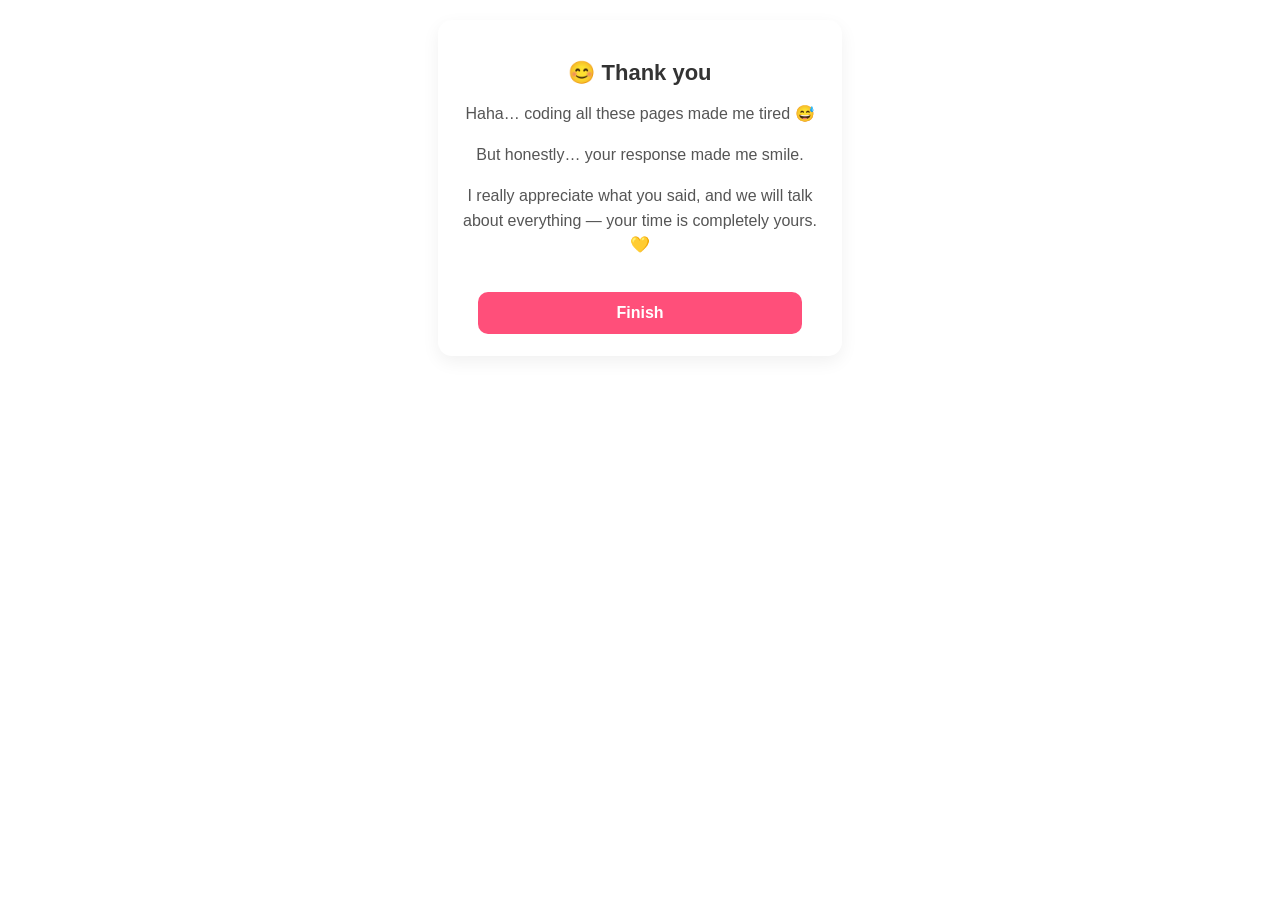
==== page8A.html @ 3210d416 "Update and rename page8a.html to page8A.html" ====
<!DOCTYPE html>
<html lang="en">
<head>
<meta charset="UTF-8">
<meta name="viewport" content="width=device-width, initial-scale=1.0">
<title>Response A</title>

<style>
body {
  background: #ffffff;
  margin: 0;
  font-family: Arial, sans-serif;
  padding: 20px;
  text-align: center;
}

.card {
  max-width: 360px;
  margin: auto;
  background: #fff;
  border-radius: 14px;
  padding: 22px;
  box-shadow: 0 6px 18px rgba(0,0,0,0.06);
}

h2 {
  font-size: 22px;
  margin-bottom: 10px;
  color: #333;
}

p {
  font-size: 16px;
  color: #555;
  line-height: 1.55;
}

button {
  width: 90%;
  margin-top: 18px;
  padding: 12px;
  border: none;
  border-radius: 10px;
  background: #ff4f7a;
  color: white;
  font-size: 16px;
  font-weight: 600;
  cursor: pointer;
}
</style>
</head>

<body>

<div class="card">
  <h2>😊 Thank you</h2>

  <p>Haha… coding all these pages made me tired 😅</p>

  <p>But honestly… your response made me smile.</p>

  <p>I really appreciate what you said, and we will talk about everything — your time is completely yours. 💛</p>

  <button onclick="window.close()">Finish</button>
</div>

</body>
</html>
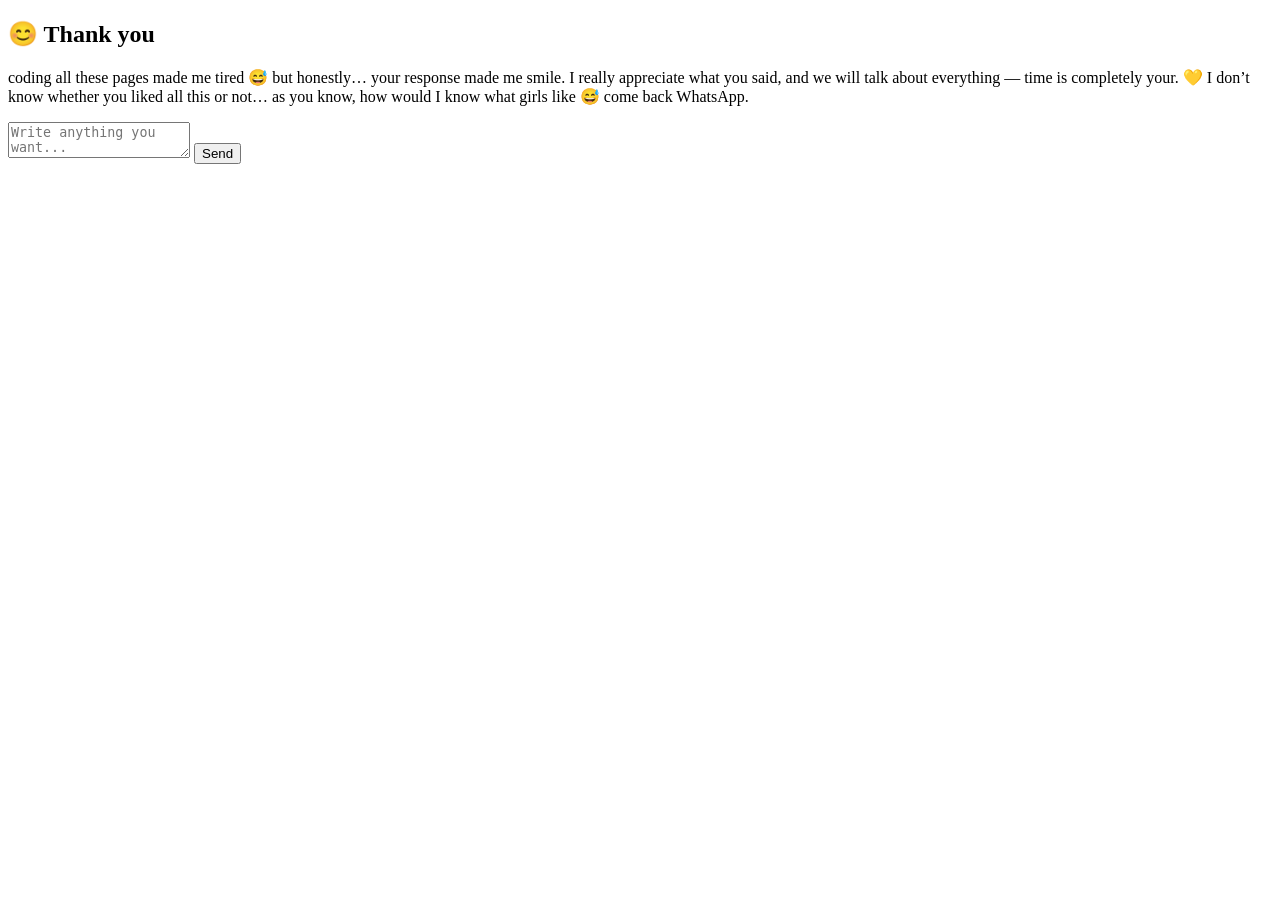
==== commit a8a154b7: "Update page8A.html" ====
--- a/page8A.html
+++ b/page8A.html
@@ -5,49 +5,7 @@
 <meta name="viewport" content="width=device-width, initial-scale=1.0">
 <title>Response A</title>
 
-<style>
-body {
-  background: #ffffff;
-  margin: 0;
-  font-family: Arial, sans-serif;
-  padding: 20px;
-  text-align: center;
-}
 
-.card {
-  max-width: 360px;
-  margin: auto;
-  background: #fff;
-  border-radius: 14px;
-  padding: 22px;
-  box-shadow: 0 6px 18px rgba(0,0,0,0.06);
-}
-
-h2 {
-  font-size: 22px;
-  margin-bottom: 10px;
-  color: #333;
-}
-
-p {
-  font-size: 16px;
-  color: #555;
-  line-height: 1.55;
-}
-
-button {
-  width: 90%;
-  margin-top: 18px;
-  padding: 12px;
-  border: none;
-  border-radius: 10px;
-  background: #ff4f7a;
-  color: white;
-  font-size: 16px;
-  font-weight: 600;
-  cursor: pointer;
-}
-</style>
 </head>
 
 <body>
@@ -55,14 +13,28 @@
 <div class="card">
   <h2>😊 Thank you</h2>
 
-  <p>Haha… coding all these pages made me tired 😅</p>
+  <p>
+    coding all these pages made me tired 😅  
+    but honestly… your response made me smile.  
+    I really appreciate what you said, and we will talk about everything — time is completely your. 💛  
+    I don’t know whether you liked all this or not… as you know, how would I know what girls like 😅  
+   come back WhatsApp.
+  </p>
 
-  <p>But honestly… your response made me smile.</p>
+  <textarea id="msg" placeholder="Write anything you want..."></textarea>
 
-  <p>I really appreciate what you said, and we will talk about everything — your time is completely yours. 💛</p>
+  <button onclick="sendToWhatsApp()">Send</button>
+</div>
 
-  <button onclick="window.close()">Finish</button>
-</div>
+<script>
+function sendToWhatsApp() {
+    let message = document.getElementById("msg").value;
+    let phone = "9230054719402"; // <-- PUT YOUR WHATSAPP NUMBER HERE (without +)
+    let url = "https://wa.me/" + phone + "?text=" + encodeURIComponent(message);
+
+    window.open(url, "_blank");
+}
+</script>
 
 </body>
 </html>
